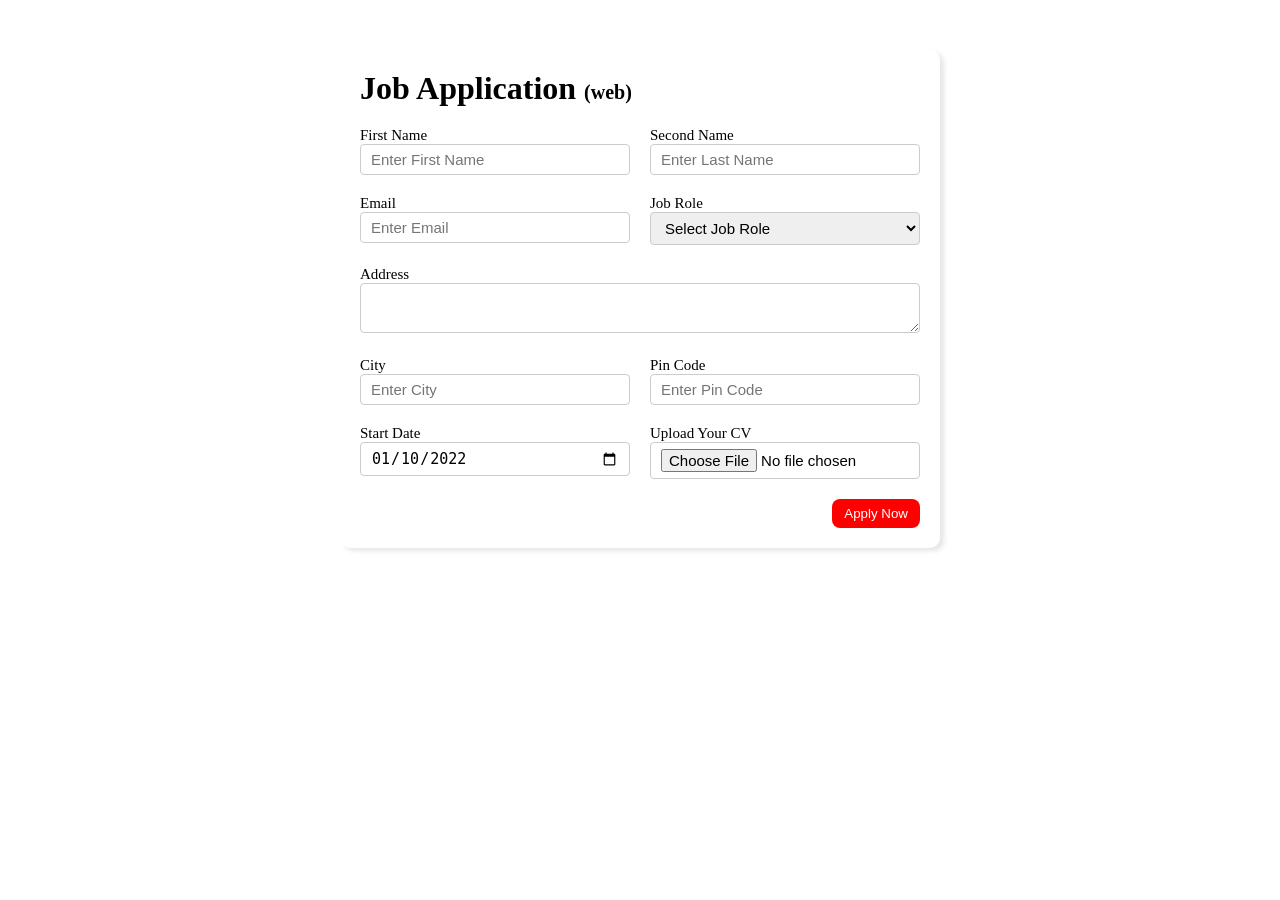
==== 01-Job-Application/index.html @ df67f71a "Initial commit" ====
<!DOCTYPE html>
<html lang="en">
<head>
    <meta charset="UTF-8">
    <meta name="viewport" content="width=device-width, initial-scale=1.0">
    <title>Job Application Form</title>
    <link rel="stylesheet" href="style.css">
</head>
<body>
    <div class="container">
        <div class="apply-box">
            <h1>Job Application 
                <span class="title-small">
                    (web)
                </span>
            </h1>
            <form action="">
                <div class="form-container">
                    <div class="form-control">
                        <label for="first_name">
                            First Name
                        </label>
                        <input 
                        id="first_name"
                        name="first_name"
                        type="text"
                        placeholder="Enter First Name"
                        >
                    </div>
                <div class="form-control">
                    <label for="last_name">
                        Second Name
                    </label>
                    <input 
                    id="last_name"
                    name="last_name"
                    type="text"
                    placeholder="Enter Last Name"
                    >
                </div>
                <div class="form-control">
                    <label for="email">
                        Email
                    </label>
                    <input 
                    id="email"
                    name="email"
                    type="email" 
                    placeholder="Enter Email"
                    >
                </div>
                <div class="form-control">
                    <label for="job_role">
                        Job Role
                    </label>
                    <select>
                        <option value="">Select Job Role</option>
                        <option value="frontend">Frontend Developer</option>
                        <option value="backend">Backend Developer</option>
                        <option value="full_stack">Full Stack Developer</option>
                        <option value="ui_ux">UI UX Developer</option>
                    </select>
                </div>
                <div class="textarea_control">
                    <label for="address"> Address </label>
                    <textarea
                        id="address" 
                        name="address" 
                        row="4" 
                        cols="50" 
                        type="text"
                        placeholder="Enter Address"
                    >
                    </textarea>
                </div>
                <div class="form-control">
                    <label for="city">
                        City
                    </label>
                    <input 
                    id="city"
                    name="city"
                    type="text"
                    placeholder="Enter City"
                    >
                </div>
                <div class="form-control">
                    <label for="pin_code">
                        Pin Code
                    </label>
                    <input 
                    id="pin_code"
                    name="pin_code"
                    type = "number"
                    placeholder="Enter Pin Code"
                    >
                    
                </div>
                <div class="form-control">
                    <label for="date">
                        Start Date
                    </label>
                    <input 
                    value="2022-01-10"
                    id="date"
                    name="date"
                    type = "date"
                    >
                </div>
                <div class="form-control">
                    <label for="cv">
                        Upload Your CV
                    </label>
                    <input type="file" id="upload" type="file" name="upload">
                </div>
                </div>
                <div class="button-container">
                    <button type="submit">Apply Now</button>
                </div>
                
            </form>
        </div>
    </div>
</body>
</html>
---- 01-Job-Application/style.css ----
*{
    margin: 0;
    padding: 0;
    box-sizing: border-box;
}
.apply-box{
    max-width: 600px;
    padding: 20px;
    background-color: white;
    margin: 0 auto;
    margin-top:50px;
    box-shadow: 4px 3px 5px rgba(1,1,1,0.1);
    border-radius: 10px;
}
.title-small{
    font-size: 20px;
}
.form-container{
    margin-top: 20px;
    display: grid;
    grid-template-columns: repeat(auto-fit,minmax(200px,1fr));
    gap:20px;
}
.form-control{
    display: flex;
    flex-direction: column;
}
label{
    font-size: 15px;
}
input,select,textarea{
    padding: 6px 10px;
    border: 1px solid #ccc;
    border-radius: 4px;
    font-size: 15px;
}
input:focus{
    outline-color: red;
}
.button-container{
    display: flex;
    justify-content: flex-end;
    margin-top: 20px;
}
button{
    background-color: red;
    color: white;
    border: transparent solid 2px;
    padding: 5px 10px;
    border-radius: 8px;
    transition: 0.3s ease-in;
}
button:hover{
    background-color: #ccc;
    border: 2px solid red;
    color: black;
    transition: 0.3s ease-out;
    cursor: pointer;
}
.textarea_control{
    grid-column: 1 / span 2;
}
.textarea_control textarea{
    width:100%;
}
@media(max-width:460px){
    .textarea_control{
        grid-column: 1 / span 1;
}
}
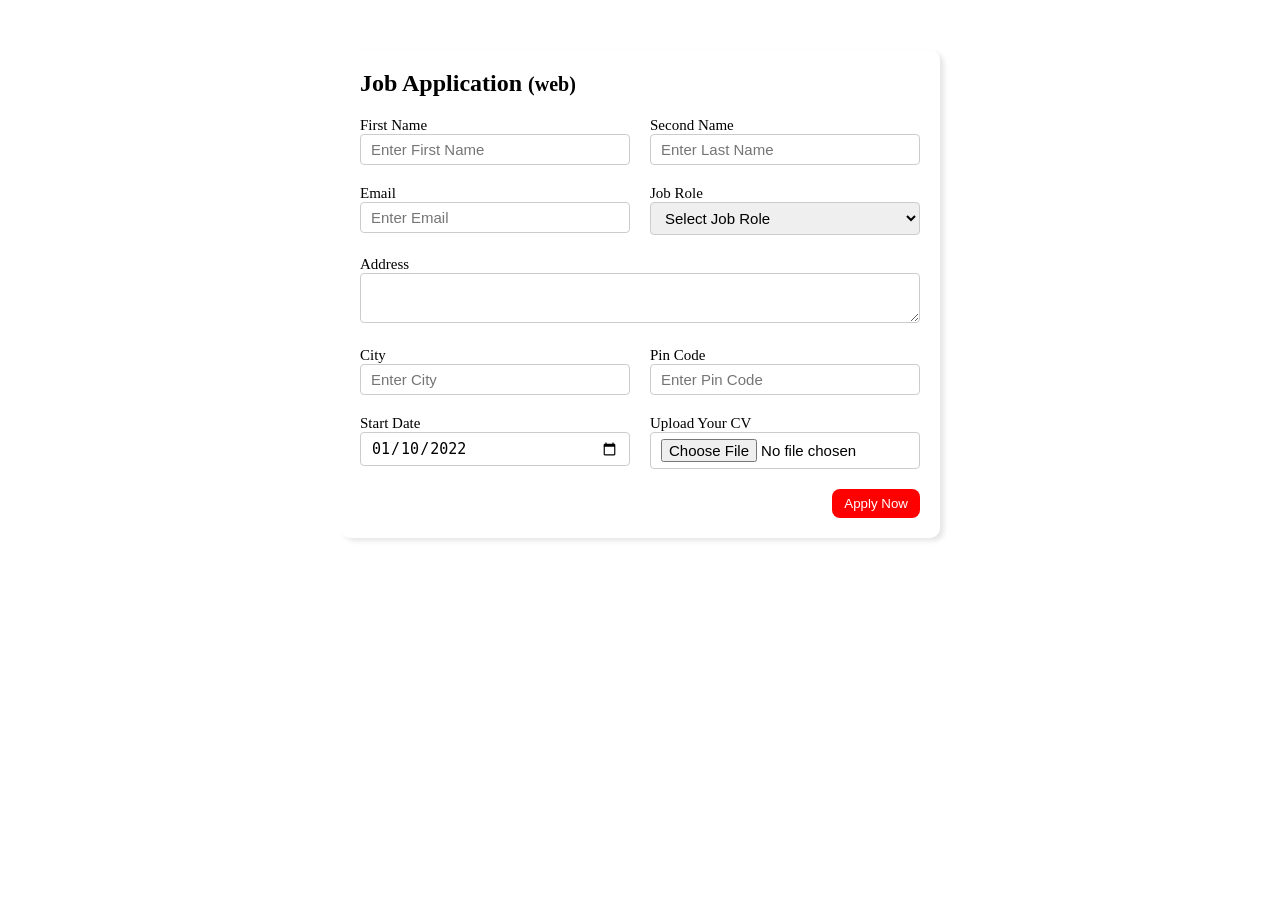
==== commit de93ca51: "Update index.html" ====
--- a/01-Job-Application/index.html
+++ b/01-Job-Application/index.html
@@ -9,11 +9,11 @@
 <body>
     <div class="container">
         <div class="apply-box">
-            <h1>Job Application 
+            <h2>Job Application 
                 <span class="title-small">
                     (web)
                 </span>
-            </h1>
+            </h2>
             <form action="">
                 <div class="form-container">
                     <div class="form-control">
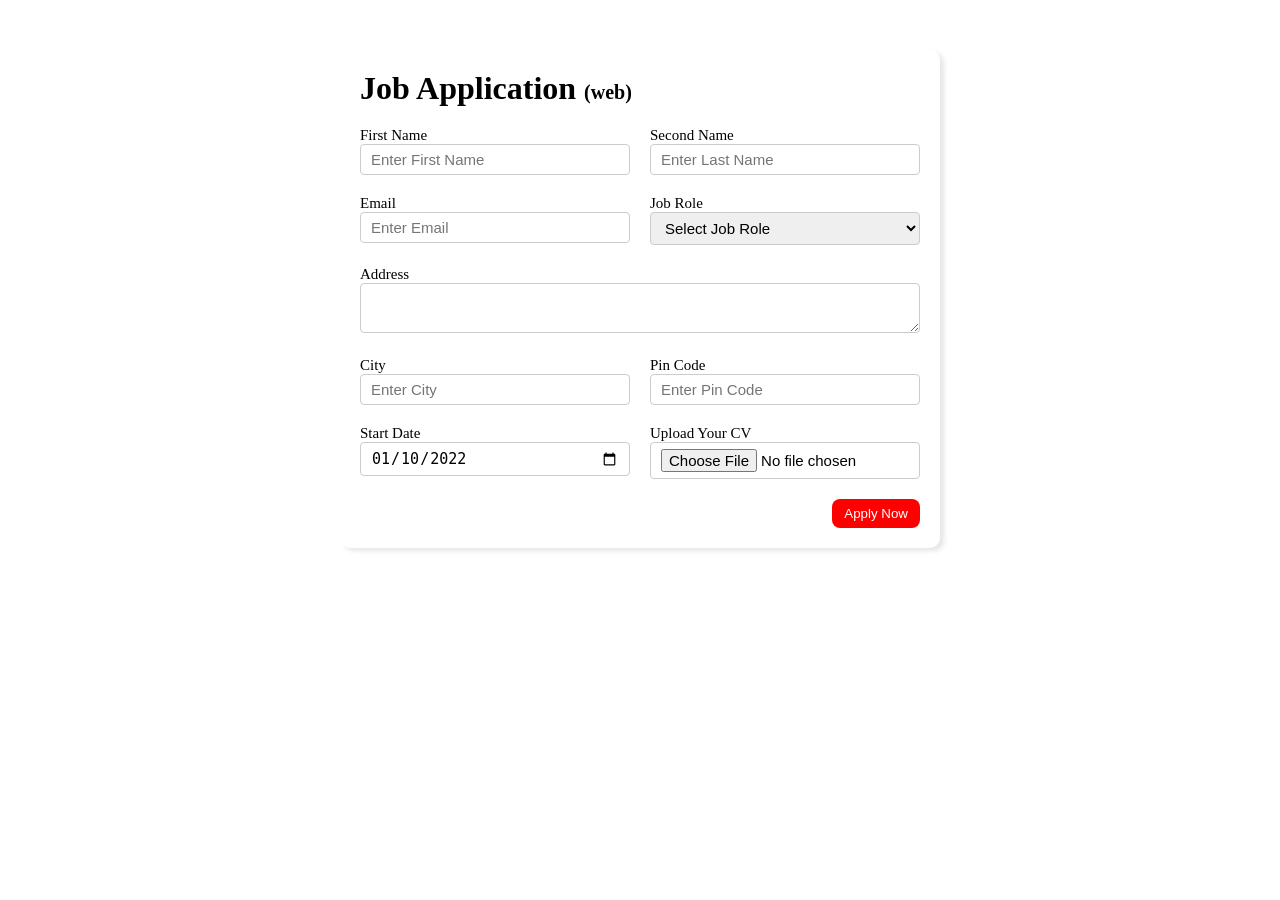
==== commit 006e493e: "Update index.html" ====
--- a/01-Job-Application/index.html
+++ b/01-Job-Application/index.html
@@ -9,11 +9,11 @@
 <body>
     <div class="container">
         <div class="apply-box">
-            <h2>Job Application 
+            <h1>Job Application 
                 <span class="title-small">
                     (web)
                 </span>
-            </h2>
+            </h1>
             <form action="">
                 <div class="form-container">
                     <div class="form-control">
